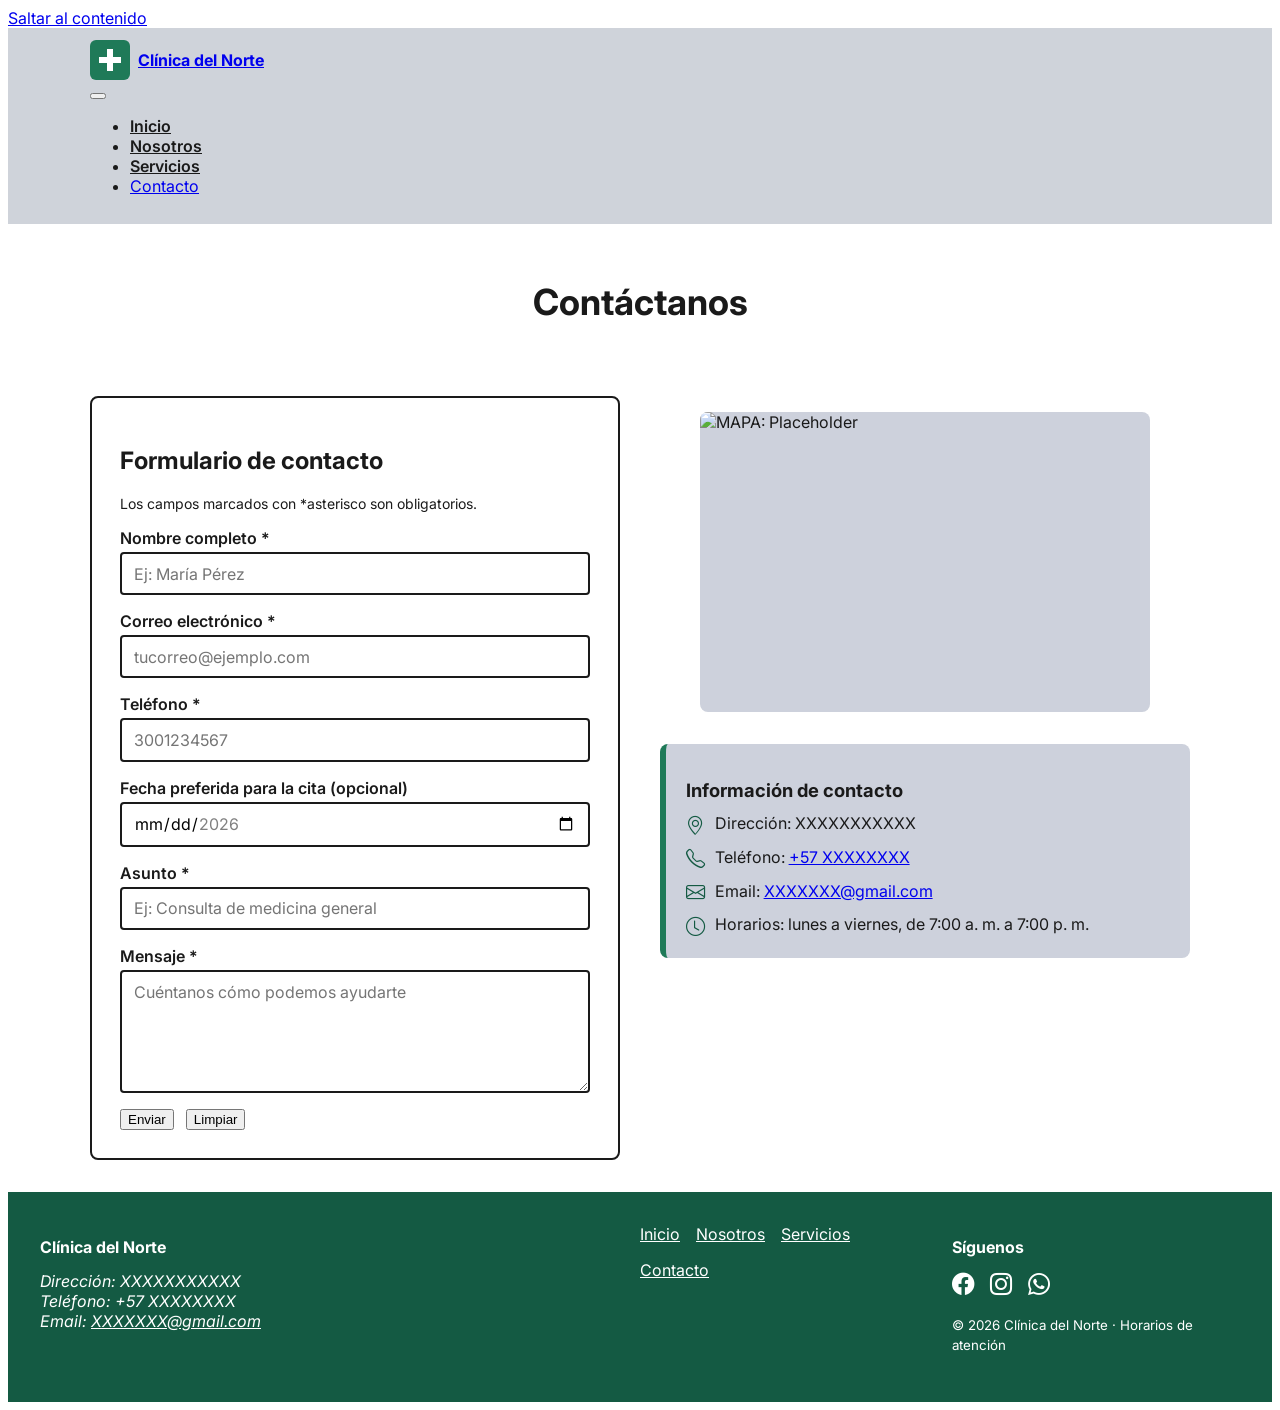
==== contacto.html @ eb384183 "CAMBIOS EN LA PAGINA DEL FORMULARIO (ERRORES VISUALES)" ====
<!DOCTYPE html>
<html lang="es">
<head>
  <meta charset="UTF-8">
  <meta name="viewport" content="width=device-width, initial-scale=1.0">
  <title>Clínica del Norte | Contacto</title>
  <meta name="description" content="Contáctanos: escribe a la Clínica del Norte para consultas, información de servicios o solicitar una cita. Horario de lunes a viernes.">

  <link rel="stylesheet" href="css/bootstrap.min.css">
  <link rel="stylesheet" href="https://cdn.jsdelivr.net/npm/bootstrap-icons@1.11.3/font/bootstrap-icons.min.css">
  <link rel="preconnect" href="https://fonts.googleapis.com">
  <link rel="preconnect" href="https://fonts.gstatic.com" crossorigin>
  <link href="https://fonts.googleapis.com/css2?family=Inter:wght@400;600;700&display=swap" rel="stylesheet">
  <link rel="stylesheet" href="css/styles.css">
</head>
<body>

  <a class="visually-hidden-focusable" href="#contenido">Saltar al contenido</a>

  <header class="site-header">
    <nav class="navbar navbar-expand-md" aria-label="Navegación principal">
      <a class="navbar-brand marca" href="index.html">
        <svg class="logo" width="40" height="40" viewBox="0 0 40 40" role="img" aria-label="Logo de Clínica del Norte">
          <rect width="40" height="40" rx="6" fill="#1f7a58"/>
          <path d="M17 9h6v8h8v6h-8v8h-6v-8H9v-6h8z" fill="#fff"/>
        </svg>
        <span>Clínica del Norte</span>
      </a>

      <button class="navbar-toggler" type="button"
              data-bs-toggle="collapse" data-bs-target="#menu"
              aria-controls="menu" aria-expanded="false" aria-label="Abrir menú">
        <span class="navbar-toggler-icon"></span>
      </button>

      <div class="collapse navbar-collapse" id="menu">
        <ul class="navbar-nav ms-auto">
          <li class="nav-item"><a class="nav-link" href="index.html">Inicio</a></li>
          <li class="nav-item"><a class="nav-link" href="nosotros.html">Nosotros</a></li>
          <li class="nav-item"><a class="nav-link" href="servicios.html">Servicios</a></li>
          <li class="nav-item"><a class="btn btn-clinica" aria-current="page" href="contacto.html">Contacto</a></li>
        </ul>
      </div>
    </nav>
  </header>

  <main id="contenido">

    <h1 class="titulo-pagina">Contáctanos</h1>

    <div class="contacto">

      <!-- FORMULARIO -->
      <section class="formulario" aria-labelledby="titulo-form">
        <h2 id="titulo-form" class="visually-hidden">Formulario de contacto</h2>
        <p class="nota-form">Los campos marcados con <span aria-hidden="true">*</span><span class="visually-hidden">asterisco</span> son obligatorios.</p>

        <!-- AQUI VA EL FORMSPREE-->
        <form action="#" method="POST">

          <div class="campo">
            <label for="nombre">Nombre completo *</label>
            <input type="text" id="nombre" name="nombre"
                   required minlength="3" maxlength="60"
                   pattern="[A-Za-zÁÉÍÓÚÜáéíóúüÑñ ]{3,60}"
                   title="Solo letras y espacios (entre 3 y 60 caracteres)"
                   autocomplete="name" placeholder="Ej: María Pérez">
          </div>

          <div class="campo">
            <label for="correo">Correo electrónico *</label>
            <input type="email" id="correo" name="correo"
                   required autocomplete="email" placeholder="tucorreo@ejemplo.com">
          </div>

          <div class="campo">
            <label for="telefono">Teléfono *</label>
            <input type="tel" id="telefono" name="telefono"
                   required pattern="3[0-9]{9}"
                   title="Celular de 10 dígitos que empieza por 3, sin espacios ni prefijo"
                   inputmode="numeric" autocomplete="tel" placeholder="3001234567">
          </div>

          <div class="campo">
            <label for="fecha">Fecha preferida para la cita (opcional)</label>
            <input type="date" id="fecha" name="fecha_preferida"
                   min="2026-10-27" max="2026-12-31">
          </div>

          <div class="campo">
            <label for="asunto">Asunto *</label>
            <input type="text" id="asunto" name="asunto"
                   required minlength="3" maxlength="80"
                   placeholder="Ej: Consulta de medicina general">
          </div>

          <div class="campo">
            <label for="mensaje">Mensaje *</label>
            <textarea id="mensaje" name="mensaje" rows="5"
                      required minlength="10" maxlength="500"
                      placeholder="Cuéntanos cómo podemos ayudarte"></textarea>
          </div>

          <div class="acciones-form">
            <button class="btn btn-clinica" type="submit">Enviar</button>
            <button class="btn btn-outline-secondary" type="reset">Limpiar</button>
          </div>

        </form>
      </section>

      <!-- MAPA E INFORMACION -->
      <aside class="info-contacto" aria-labelledby="titulo-info">
        <figure>
          <img src="img/mapa.jpg" alt="MAPA: Placeholder" width="600" height="400" loading="lazy">
        </figure>

        <div class="datos">
          <h2 id="titulo-info">Información de contacto</h2>
          <ul>
            <li><i class="bi bi-geo-alt" aria-hidden="true"></i><span>Dirección: XXXXXXXXXXX</span></li>
            <li><i class="bi bi-telephone" aria-hidden="true"></i><span>Teléfono: <a href="tel:+57XXXXXXXX">+57 XXXXXXXX</a></span></li>
            <li><i class="bi bi-envelope" aria-hidden="true"></i><span>Email: <a href="mailto:XXXXXXX@gmail.com">XXXXXXX@gmail.com</a></span></li>
            <li><i class="bi bi-clock" aria-hidden="true"></i><span>Horarios: lunes a viernes, de 7:00 a. m. a 7:00 p. m.</span></li>
          </ul>
        </div>
      </aside>

    </div>

  </main>

  <footer class="site-footer">
    <section aria-labelledby="pie-clinica">
      <h2 id="pie-clinica">Clínica del Norte</h2>
      <address>
        Dirección: XXXXXXXXXXX<br>
        Teléfono: +57 XXXXXXXX<br>
        Email: <a href="mailto:XXXXXXX@gmail.com">XXXXXXX@gmail.com</a>
      </address>
    </section>

    <nav aria-label="Enlaces del pie de página">
      <ul class="pie-enlaces">
        <li><a href="index.html">Inicio</a></li>
        <li><a href="nosotros.html">Nosotros</a></li>
        <li><a href="servicios.html">Servicios</a></li>
        <li><a href="contacto.html">Contacto</a></li>
      </ul>
    </nav>

    <section aria-labelledby="pie-redes">
      <h2 id="pie-redes">Síguenos</h2>
      <ul class="pie-redes">
        <li><a href="#" aria-label="Facebook"><i class="bi bi-facebook" aria-hidden="true"></i></a></li>
        <li><a href="#" aria-label="Instagram"><i class="bi bi-instagram" aria-hidden="true"></i></a></li>
        <li><a href="#" aria-label="WhatsApp"><i class="bi bi-whatsapp" aria-hidden="true"></i></a></li>
      </ul>
      <p><small>&copy; 2026 Clínica del Norte · Horarios de atención</small></p>
    </section>
  </footer>

  <script src="js/bootstrap.bundle.min.js"></script>
</body>
</html>
---- css/styles.css ----
/*VARIABLES*/
:root {
  --verde: #1f7a58;
  --verde-hover: #165f44;
  --verde-oscuro: #145a43;
  --gris-header: #cfd3da;
  --gris-tarjeta: #cdd1dc;
  --texto: #1a1a1a;
}

/* GRID */
body {
  display: grid;
  grid-template-rows: auto 1fr auto;   /* header | main | footer */
  min-height: 100vh;
  font-family: 'Inter', system-ui, sans-serif;
  color: var(--texto);
}

main {
  display: grid;
  gap: 2.5rem;
  width: 100%;
  max-width: 1100px;
  margin-inline: auto;
  padding: 1.5rem 1rem;
}

img { max-width: 100%; height: auto; display: block; }

/*BOTON*/
.btn-clinica {
  --bs-btn-color: #fff;
  --bs-btn-bg: var(--verde);
  --bs-btn-border-color: var(--verde);
  --bs-btn-hover-color: #fff;
  --bs-btn-hover-bg: var(--verde-hover);
  --bs-btn-hover-border-color: var(--verde-hover);
  --bs-btn-active-bg: var(--verde-hover);
  --bs-btn-active-border-color: var(--verde-hover);
}

/* HEADER Y MENU */
.site-header { background: var(--gris-header); }

.site-header .navbar {
  max-width: 1100px;
  margin-inline: auto;
  padding: 0.75rem 1rem;
}

.marca { display: flex; align-items: center; gap: 0.5rem; font-weight: 700; }
.site-header .nav-link { color: var(--texto); font-weight: 600; }
.site-header .nav-link.active { text-decoration: underline; }

/* HERO */
.hero { display: grid; gap: 1.5rem; align-items: center; }
.hero-imagen { order: -1; }                 /* en móvil la imagen va arriba */
.hero-imagen img {
  width: 100%;
  aspect-ratio: 16 / 9;
  object-fit: cover;
  border-radius: 0.5rem;
  background: var(--gris-tarjeta);
}
.hero h1 { font-size: 1.75rem; font-weight: 700; }

/* SERVICIOS */
.servicios h2,
.sobre-nosotros h2 { font-size: 1.5rem; font-weight: 700; margin-bottom: 1rem; }

.servicios-lista {
  display: grid;
  grid-template-columns: 1fr;               /* móvil: 1 columna */
  gap: 1rem;
}

.tarjeta {                              
  display: flex;
  flex-direction: column;
  gap: 0.5rem;
  padding: 1.25rem;
  background: var(--gris-tarjeta);
  border: 2px solid var(--texto);
  border-radius: 0.5rem;
}
.tarjeta .bi { font-size: 2rem; color: var(--verde-oscuro); }
.tarjeta h3 { font-size: 1.15rem; font-weight: 700; margin: 0; }
.tarjeta p { margin: 0; }
.tarjeta .btn { align-self: flex-start; margin-top: auto; }

/* SOBRE NOSOTROS PAGINA */
.sobre-nosotros { display: grid; gap: 1.5rem; align-items: center; }
.sobre-nosotros img {
  width: 100%;
  aspect-ratio: 3 / 2;
  object-fit: cover;
  border-radius: 0.5rem;
  background: var(--gris-tarjeta);
}

/* HORARIO */
.horario {
  display: flex;                            
  align-items: center;
  gap: 1rem;
  padding: 1rem 1.25rem;
  background: var(--gris-tarjeta);
  border-left: 6px solid var(--verde);
  border-radius: 0.5rem;
}
.horario .bi { font-size: 2rem; color: var(--verde-oscuro); }
.horario h2 { font-size: 1.1rem; font-weight: 700; margin: 0; }
.horario p { margin: 0; }

/* FOOTER */
.site-footer {
  display: grid;
  grid-template-columns: 1fr;
  gap: 1.5rem;
  padding: 1.5rem 1rem;
  background: var(--verde-oscuro);
  color: #fff;
}
.site-footer h2 { font-size: 1rem; font-weight: 700; }
.site-footer address { margin: 0; }
.site-footer a { color: #fff; }
.pie-enlaces,
.pie-redes { display: flex; flex-wrap: wrap; gap: 1rem; list-style: none; padding: 0; margin: 0; }
.pie-redes .bi { font-size: 1.4rem; }

/*TABLETS*/
@media (min-width: 768px) {
  main { padding: 2rem; gap: 3rem; }
  .hero h1 { font-size: 2.25rem; }
  .servicios-lista { grid-template-columns: repeat(2, 1fr); }
  .sobre-nosotros { grid-template-columns: 1fr 1fr; }
  .site-footer { grid-template-columns: 1fr 1fr; padding: 2rem; }
}

/*ESCRITORIOS*/
@media (min-width: 1024px) {
  .hero { grid-template-columns: 1fr 1fr; }
  .hero-imagen { order: 0; }                /* en escritorio la imagen va a la derecha */
  .servicios-lista { grid-template-columns: repeat(3, 1fr); }
  .site-footer { grid-template-columns: 2fr 1fr 1fr; }
}

/* NOSOTROS PAGINA */
.titulo-pagina { font-size: 1.75rem; font-weight: 700; }

/* Historia (Grid) */
.historia { display: grid; gap: 1.5rem; align-items: center; }
.historia img {
  width: 100%;
  aspect-ratio: 3 / 2;
  object-fit: cover;
  border-radius: 0.5rem;
  background: var(--gris-tarjeta);
}
.historia h2,
.equipo h2 { font-size: 1.5rem; font-weight: 700; margin-bottom: 1rem; }

/* Misión, visión y valores (Grid) */
.valores { display: grid; grid-template-columns: 1fr; gap: 1rem; }
.valores article {
  padding: 1.25rem;
  background: var(--gris-tarjeta);
  border-left: 6px solid var(--verde);
  border-radius: 0.5rem;
}
.valores h2 { font-size: 1.15rem; font-weight: 700; margin-bottom: 0.5rem; }
.valores .bi { color: var(--verde-oscuro); }
.valores p { margin: 0; }

/* EQUIPO DOCTORES */
.equipo-lista { display: grid; grid-template-columns: 1fr; gap: 1rem; }
.medico {
  display: flex;
  align-items: flex-start;
  gap: 1rem;
  padding: 1rem;
  background: var(--gris-tarjeta);
  border: 2px solid var(--texto);
  border-radius: 0.5rem;
}
.medico img {
  flex-shrink: 0;
  width: 96px;
  height: 128px;
  object-fit: cover;
  border-radius: 0.25rem;
  background: #fff;
}
.medico h3 { font-size: 1.05rem; font-weight: 700; margin: 0 0 0.25rem; }
.medico p { margin: 0; }

/* TABLET*/
@media (min-width: 768px) {
  .titulo-pagina { font-size: 2.25rem; }
  .historia { grid-template-columns: 1fr 1fr; }
  .valores { grid-template-columns: repeat(3, 1fr); }
  .equipo-lista { grid-template-columns: repeat(2, 1fr); }
}

/* ESCRITORIO*/
@media (min-width: 1024px) {
  .equipo-lista { grid-template-columns: repeat(3, 1fr); }
}

/* P.SERVICIOS */

/* C.SERVICIOS */
.catalogo {
  display: grid;
  grid-template-columns: 1fr;               /* TELF: 1 columna */
  gap: 1rem;
}

/* SE AGREGA IMAGEN AQUI RECORDAR */
.tarjeta-servicio figure { margin: 0; }
.tarjeta-servicio img {
  width: 100%;
  aspect-ratio: 16 / 9;
  object-fit: cover;
  border-radius: 0.25rem;
  background: #fff;
}
.tarjeta-servicio h2 { font-size: 1.15rem; font-weight: 700; margin: 0; }

/*TABLET*/
@media (min-width: 768px) {
  .catalogo { grid-template-columns: repeat(2, 1fr); }
}

/* ESCRITORIO*/
@media (min-width: 1024px) {
  .catalogo {
    gap: 1.5rem;
    max-width: 900px;                       
    margin-inline: auto;
  }
  .titulo-pagina { text-align: center; }
}

/* P.CONTACTO */

/* GRID (DISTRIBUCION PRINCIPAL) */
.contacto {
  display: grid;
  grid-template-columns: 1fr;               /* TEL: FORMULARIO*/
  gap: 1.5rem;
}

/* FORMULARIO */
.formulario {
  padding: 1.25rem;
  background: #fff;
  border: 2px solid var(--texto);
  border-radius: 0.5rem;
}
.nota-form { font-size: 0.875rem; margin-bottom: 1rem; }

.formulario form { display: grid; gap: 1rem; }   /* Grid entre campos */

.campo { display: flex; flex-direction: column; gap: 0.25rem; }   /* Flexbox por campo */
.campo label { font-weight: 600; }
.campo input,
.campo textarea {
  padding: 0.6rem 0.75rem;
  font: inherit;
  border: 2px solid var(--texto);
  border-radius: 0.25rem;
  background: #fff;
}
.campo textarea { resize: vertical; }
.campo input:focus,
.campo textarea:focus {
  outline: 3px solid var(--verde);
  outline-offset: 1px;
}
/* ERRORES EN LOS CAMPOS */
.campo input:user-invalid,
.campo textarea:user-invalid { border-color: #b3261e; }

.acciones-form { display: flex; flex-wrap: wrap; gap: 0.75rem; }   /* Flexbox */

/* MAPA E INFORMACION (aside) */
.info-contacto { display: grid; gap: 1rem; align-content: start; }
.info-contacto img {
  width: 100%;
  aspect-ratio: 3 / 2;
  object-fit: cover;
  border-radius: 0.5rem;
  background: var(--gris-tarjeta);
}
.datos {
  padding: 1.25rem;
  background: var(--gris-tarjeta);
  border-left: 6px solid var(--verde);
  border-radius: 0.5rem;
}
.datos h2 { font-size: 1.15rem; font-weight: 700; margin-bottom: 0.75rem; }
.datos ul { list-style: none; padding: 0; margin: 0; display: grid; gap: 0.6rem; }
.datos li { display: flex; align-items: flex-start; gap: 0.6rem; }   /* Flexbox */
.datos .bi { color: var(--verde-oscuro); font-size: 1.2rem; }

/* TABLET (desde 768px) */
@media (min-width: 768px) {
  .contacto { grid-template-columns: 1fr 1fr; align-items: start; }
}

/* ESCRITORIO (desde 1024px) */
@media (min-width: 1024px) {
  .contacto { gap: 2.5rem; }
  .formulario { padding: 1.75rem; }
}
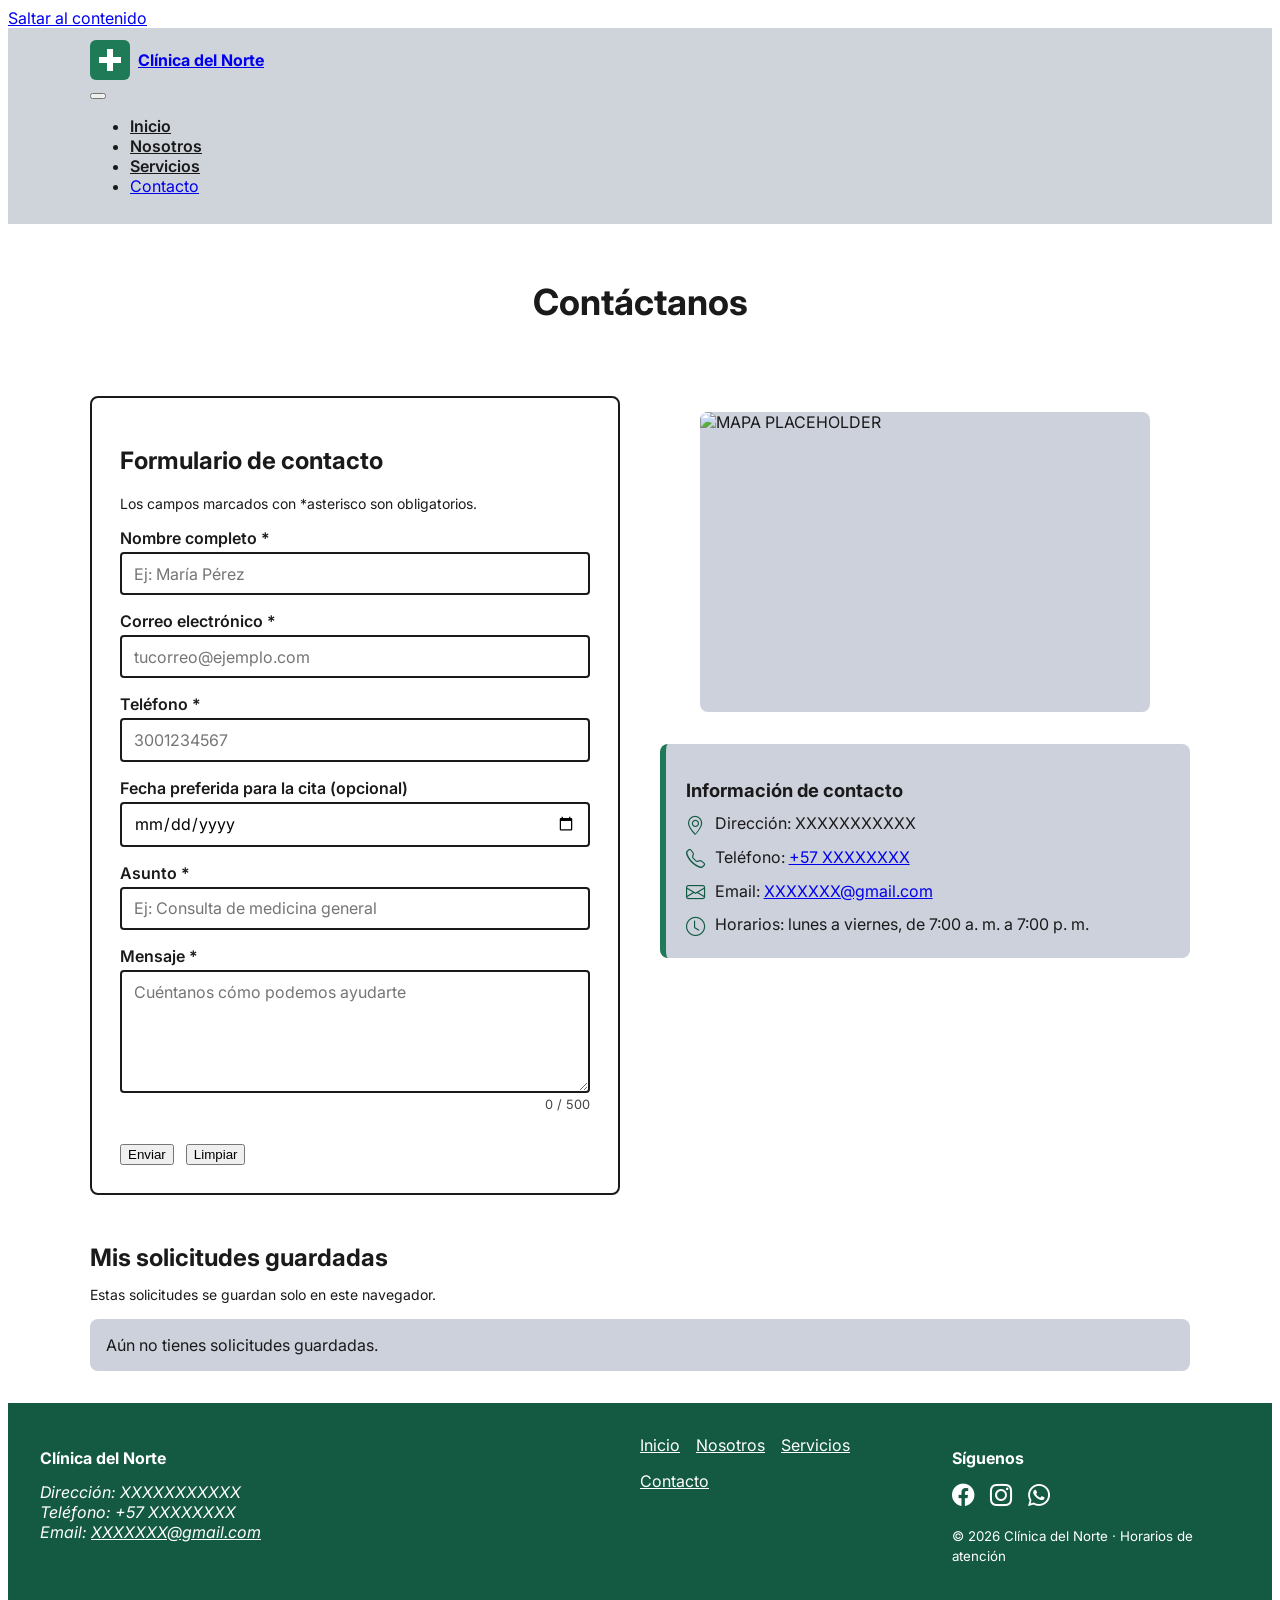
==== commit 8e8a02b7: "AGREGA VALIDACIÓN EN TIEMPO REAL Y PERSISTENCIA CON LOCALSTORAGE EN EL FORMULARIO DE CONTACTO." ====
--- a/contacto.html
+++ b/contacto.html
@@ -6,6 +6,7 @@
   <title>Clínica del Norte | Contacto</title>
   <meta name="description" content="Contáctanos: escribe a la Clínica del Norte para consultas, información de servicios o solicitar una cita. Horario de lunes a viernes.">
 
+  <link rel="icon" href="img/favicon.svg" type="image/svg+xml">
   <link rel="stylesheet" href="css/bootstrap.min.css">
   <link rel="stylesheet" href="https://cdn.jsdelivr.net/npm/bootstrap-icons@1.11.3/font/bootstrap-icons.min.css">
   <link rel="preconnect" href="https://fonts.googleapis.com">
@@ -55,8 +56,7 @@
         <h2 id="titulo-form" class="visually-hidden">Formulario de contacto</h2>
         <p class="nota-form">Los campos marcados con <span aria-hidden="true">*</span><span class="visually-hidden">asterisco</span> son obligatorios.</p>
 
-        <!-- AQUI VA EL FORMSPREE-->
-        <form action="#" method="POST">
+        <form id="form-contacto" action="#" method="POST" novalidate>
 
           <div class="campo">
             <label for="nombre">Nombre completo *</label>
@@ -83,8 +83,9 @@
 
           <div class="campo">
             <label for="fecha">Fecha preferida para la cita (opcional)</label>
+            <!-- El min y el max los reemplaza contacto.js por "hoy" y "hoy + 90 días" -->
             <input type="date" id="fecha" name="fecha_preferida"
-                   min="2026-10-27" max="2026-12-31">
+                   min="2026-11-15" max="2027-02-13">
           </div>
 
           <div class="campo">
@@ -99,20 +100,24 @@
             <textarea id="mensaje" name="mensaje" rows="5"
                       required minlength="10" maxlength="500"
                       placeholder="Cuéntanos cómo podemos ayudarte"></textarea>
+            <p class="contador-caracteres" id="contador-mensaje">0 / 500</p>
           </div>
+
+          <div id="aviso-form" role="status"></div>
 
           <div class="acciones-form">
             <button class="btn btn-clinica" type="submit">Enviar</button>
             <button class="btn btn-outline-secondary" type="reset">Limpiar</button>
+            <button class="btn btn-outline-secondary" type="button" id="cancelar-edicion" hidden>Cancelar edición</button>
           </div>
 
         </form>
       </section>
 
-      <!-- MAPA E INFORMACION -->
+      <!-- MAPA E INFORMACIÓN -->
       <aside class="info-contacto" aria-labelledby="titulo-info">
         <figure>
-          <img src="img/mapa.jpg" alt="MAPA: Placeholder" width="600" height="400" loading="lazy">
+          <img src="img/mapa.jpg" alt="MAPA PLACEHOLDER" width="600" height="400" loading="lazy">
         </figure>
 
         <div class="datos">
@@ -127,6 +132,16 @@
       </aside>
 
     </div>
+
+    <!-- SOLICITUDES GUARDADAS-->
+    <section class="solicitudes" aria-labelledby="titulo-solicitudes">
+      <div class="solicitudes-cabecera">
+        <h2 id="titulo-solicitudes">Mis solicitudes guardadas</h2>
+        <button type="button" class="btn btn-outline-danger btn-sm" id="vaciar" hidden>Borrar todas</button>
+      </div>
+      <p class="nota-form">Estas solicitudes se guardan solo en este navegador.</p>
+      <ul id="lista-solicitudes" class="lista-solicitudes"></ul>
+    </section>
 
   </main>
 
@@ -161,5 +176,6 @@
   </footer>
 
   <script src="js/bootstrap.bundle.min.js"></script>
+  <script type="module" src="js/contacto.js"></script>
 </body>
 </html>
--- a/css/styles.css
+++ b/css/styles.css
@@ -285,7 +285,6 @@
 
 .acciones-form { display: flex; flex-wrap: wrap; gap: 0.75rem; }   /* Flexbox */
 
-/* MAPA E INFORMACION (aside) */
 .info-contacto { display: grid; gap: 1rem; align-content: start; }
 .info-contacto img {
   width: 100%;
@@ -305,13 +304,122 @@
 .datos li { display: flex; align-items: flex-start; gap: 0.6rem; }   /* Flexbox */
 .datos .bi { color: var(--verde-oscuro); font-size: 1.2rem; }
 
-/* TABLET (desde 768px) */
 @media (min-width: 768px) {
   .contacto { grid-template-columns: 1fr 1fr; align-items: start; }
 }
 
-/* ESCRITORIO (desde 1024px) */
 @media (min-width: 1024px) {
   .contacto { gap: 2.5rem; }
   .formulario { padding: 1.75rem; }
+}
+
+.detalle { display: grid; gap: 1.5rem; align-items: start; }
+.detalle figure { margin: 0; }
+.detalle img {
+  width: 100%;
+  aspect-ratio: 4 / 3;
+  object-fit: cover;
+  border-radius: 0.5rem;
+  background: var(--gris-tarjeta);
+}
+.detalle-texto h1 { font-size: 1.75rem; font-weight: 700; margin-bottom: 0.75rem; }
+
+.ficha {
+  display: flex;
+  flex-wrap: wrap;
+  gap: 0.5rem 1.5rem;
+  list-style: none;
+  padding: 0;
+  margin: 0 0 1rem;
+  font-weight: 600;
+}
+.ficha li { display: flex; align-items: center; gap: 0.4rem; }
+.ficha .bi { color: var(--verde-oscuro); }
+
+.relacionados h2 { font-size: 1.5rem; font-weight: 700; margin-bottom: 1rem; }
+.relacionados-lista { display: grid; grid-template-columns: 1fr; gap: 1rem; }
+.relacionado {
+  display: flex;
+  align-items: center;
+  gap: 1rem;
+  padding: 1rem;
+  background: var(--gris-tarjeta);
+  border: 2px solid var(--texto);
+  border-radius: 0.5rem;
+}
+.relacionado img {
+  flex-shrink: 0;
+  width: 80px;
+  height: 80px;
+  object-fit: cover;
+  border-radius: 0.25rem;
+  background: #fff;
+}
+.relacionado h3 { font-size: 1rem; font-weight: 700; margin: 0 0 0.5rem; }
+
+@media (min-width: 768px) {
+  .detalle { grid-template-columns: 1fr 1fr; }
+  .detalle-texto h1 { font-size: 2.25rem; }
+  .relacionados-lista { grid-template-columns: repeat(2, 1fr); }
+}
+
+@media (min-width: 1024px) {
+  .relacionados-lista { grid-template-columns: repeat(3, 1fr); }
+}
+
+.estado {
+  grid-column: 1 / -1;         
+  display: flex;
+  align-items: center;
+  flex-wrap: wrap;
+  gap: 0.75rem;
+  padding: 1rem;
+}
+.estado p { margin: 0; }
+
+.barra-filtros { display: grid; grid-template-columns: 1fr; gap: 1rem; }
+.campo select {
+  padding: 0.6rem 0.75rem;
+  font: inherit;
+  border: 2px solid var(--texto);
+  border-radius: 0.25rem;
+  background: #fff;
+}
+.campo select:focus { outline: 3px solid var(--verde); outline-offset: 1px; }
+.contador { margin: 0; font-weight: 600; }
+
+.error-campo { min-height: 1.25rem; margin: 0; font-size: 0.875rem; font-weight: 600; color: #b3261e; }
+.campo-error input,
+.campo-error textarea { border-color: #b3261e; background: #fdecea; }
+.campo-ok input,
+.campo-ok textarea { border-color: var(--verde); }
+.contador-caracteres { align-self: flex-end; margin: 0; font-size: 0.8rem; color: #444; }
+
+.solicitudes-cabecera { display: flex; flex-wrap: wrap; align-items: center; justify-content: space-between; gap: 0.75rem; }
+.solicitudes h2 { font-size: 1.5rem; font-weight: 700; margin: 0; }
+.lista-solicitudes { list-style: none; padding: 0; margin: 1rem 0 0; display: grid; grid-template-columns: 1fr; gap: 1rem; }
+.solicitud {
+  display: flex;
+  flex-direction: column;
+  justify-content: space-between;
+  gap: 0.75rem;
+  padding: 1rem;
+  background: var(--gris-tarjeta);
+  border-left: 6px solid var(--verde);
+  border-radius: 0.5rem;
+}
+.solicitud h3 { font-size: 1.05rem; font-weight: 700; margin: 0 0 0.25rem; }
+.solicitud p { margin: 0 0 0.25rem; overflow-wrap: anywhere; }
+.solicitud-meta { font-size: 0.85rem; }
+.solicitud-acciones { display: flex; gap: 0.5rem; }
+.solicitud-vacia { grid-column: 1 / -1; padding: 1rem; background: var(--gris-tarjeta); border-radius: 0.5rem; }
+
+/* TABLET (desde 768px) */
+@media (min-width: 768px) {
+  .barra-filtros { grid-template-columns: 2fr 1fr; align-items: end; }
+  .lista-solicitudes { grid-template-columns: repeat(2, 1fr); }
+}
+
+@media (min-width: 1024px) {
+  .lista-solicitudes { grid-template-columns: repeat(3, 1fr); }
 }
